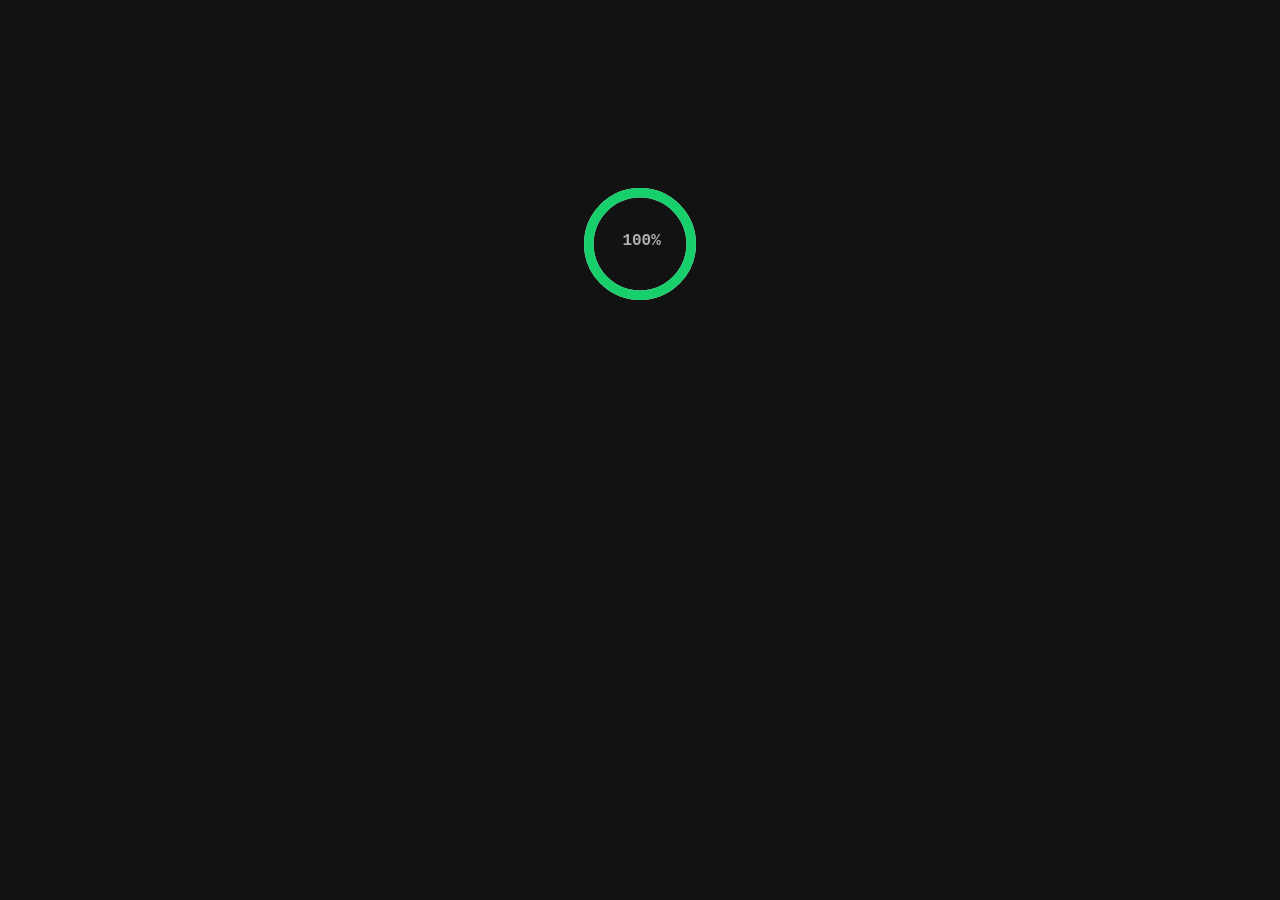
==== index.html @ c3ab96df "Deploy portfolio" ====
<!DOCTYPE html>
<html lang="en">

<head>
    <meta charset="utf-8" />
    <meta name="viewport" content="width=device-width, initial-scale=1.0" />
    <title>Moritz Kreis - Portfolio</title>
    <link rel="icon" type="image/x-icon" href="images/favicon.png" />
    <base href="/" />
    <link rel="stylesheet" href="css/app.css" />
</head>

<body>
    <script>
        if (sessionStorage.redirect) {
            const redirect = sessionStorage.redirect;
            delete sessionStorage.redirect;
            window.history.replaceState({}, '', redirect);
        }
    </script>
        <div id="app">
            <svg class="loading-progress">
                <circle r="40%" cx="50%" cy="50%" />
                <circle r="40%" cx="50%" cy="50%" />
            </svg>
            <div class="loading-progress-text"></div>
        </div>

        <div id="blazor-error-ui">
            An unhandled error has occurred.
            <a href="" class="reload">Reload</a>
            <a class="dismiss">🗙</a>
        </div>
    <script src="_framework/blazor.webassembly.js"></script>
    <script src="js/app.js"></script>
    
    
</body>

</html>
---- css/app.css ----
:root {
    /* Portfolio specific colors */
    --accent-color: #18d06b;
    --text-primary: #ffffff;
    --text-secondary: #b0b0b0;
    --card-bg: #1a1a1a;
    --border-color: #333333;
    --terminal-bg: #121212;
    --body-bg: #121212;
    button, input, select, textarea {
        font: inherit;
        -webkit-appearance: none;
        appearance: none;
    }

}

/* ============ Base & Layout ============ */
body {
    background-color: var(--body-bg);
    color: var(--text-primary);
    margin: 0;
    font-family: 'Courier New', monospace;
    transition: background-color 0.3s ease;
}

.legal-footer {
    display: flex;
    justify-content: space-between;
    align-items: center;
    gap: 1rem;
    padding: 1.5rem 2rem;
    border-top: 1px solid var(--border-color);
    color: var(--text-secondary);
    font-size: .9rem;
}

.legal-footer nav {
    display: flex;
    gap: 1.25rem;
}

.legal-footer a,
.legal-page a {
    color: var(--accent-color);
}

.legal-page {
    width: min(900px, calc(100% - 4rem));
    margin: 0 auto;
    padding: 8rem 0 4rem;
    line-height: 1.7;
}

.legal-page h1 {
    color: var(--accent-color);
    margin-bottom: 2rem;
}

.legal-page h2 {
    color: var(--text-primary);
    margin-top: 2.5rem;
}

.legal-page address {
    font-style: normal;
}

.legal-back-link {
    display: inline-block;
    margin-top: 2rem;
}

.portfolio-page { padding-top: 80px; }

.page {
    min-height: 100vh;
    background-color: var(--body-bg);
    color: var(--text-primary);
}

.section {
    padding: 4rem 0;
    border-bottom: 1px solid var(--border-color);
}

.container {
    max-width: 1200px;
    margin: 0 auto;
    padding: 0 2rem;
}

.section-title {
    font-size: 2.5rem;
    color: var(--accent-color);
    text-align: center;
    margin-bottom: 3rem;
    font-weight: bold;
}

/* ============ Buttons (generic) ============ */
.btn {
    display: inline-block;
    padding: 0.75rem 1.5rem;
    border-radius: 4px;
    text-decoration: none;
    font-weight: bold;
    transition: all 0.3s ease;
    border: 2px solid transparent;
    cursor: pointer;
}
.btn-primary { background-color: var(--accent-color); color: var(--body-bg); border-color: var(--accent-color); }
.btn-primary:hover { background-color: transparent; color: var(--accent-color); border-color: var(--accent-color); }
.btn-outline { background-color: transparent; color: var(--accent-color); border-color: var(--accent-color); }
.btn-outline:hover { background-color: var(--accent-color); color: var(--body-bg); }
.btn-ghost { background-color: transparent; color: var(--text-primary); border-color: var(--border-color); }
.btn-ghost:hover { background-color: var(--border-color); color: var(--text-primary); }

/* ============ Blazor defaults ============ */
#blazor-error-ui {
    background: lightyellow;
    bottom: 0;
    box-shadow: 0 -1px 2px rgba(0,0,0,.2);
    display: none;
    left: 0;
    padding: .6rem 1.25rem .7rem 1.25rem;
    position: fixed;
    width: 100%;
    z-index: 1000;
}
#blazor-error-ui .dismiss { cursor: pointer; position: absolute; right: .75rem; top: .5rem; }

.blazor-error-boundary {
    background: url([data-uri]) no-repeat 1rem/1.8rem, #b32121;
    padding: 1rem 1rem 1rem 3.7rem;
    color: white;
}
.blazor-error-boundary::after { content: "An error has occurred."; }

.loading-progress {
    position: relative;
    display: block;
    width: 8rem;
    height: 8rem;
    margin: 20vh auto 1rem auto;
}
.loading-progress circle {
    fill: none; stroke: #e0e0e0; stroke-width: .6rem;
    transform-origin: 50% 50%; transform: rotate(-90deg);
}
.loading-progress circle:last-child {
    stroke: #18d06b;
    stroke-dasharray: calc(3.1416 * var(--blazor-load-percentage, 0%) * 0.8), 500%;
    transition: stroke-dasharray .05s ease-in-out;
}
.loading-progress-text { position: absolute; text-align: center; font-weight: bold; inset: calc(20vh + 3.25rem) 0 auto .2rem; }
.loading-progress-text::after { content: var(--blazor-load-percentage-text, "Loading"); color: var(--text-secondary); }

/* ============ Top Navigation ============ */
.top-nav {
    position: fixed; top: 0; left: 0; right: 0;
    background-color: rgba(18,18,18,.95);
    backdrop-filter: blur(10px);
    border-bottom: 1px solid var(--border-color);
    z-index: 1000; padding: 0;
}

.nav-container {
    max-width: 1200px; margin: 0 auto;
    display: flex; justify-content: space-between; align-items: center;
    padding: 1rem 2rem; gap: .75rem;
}

.nav-brand { font-size: 1.5rem; font-weight: bold; }
.nav-logo { color: var(--accent-color); border: 2px solid var(--accent-color); padding: .5rem; border-radius: 4px; text-decoration: none; }

.nav-links { display: flex; align-items: center; gap: 2rem; }
.nav-link { color: var(--text-primary); text-decoration: none; transition: color .3s ease; }
.nav-link:hover { color: var(--accent-color); }

.nav-cv {
    color: var(--accent-color) !important;
    border: 1px solid var(--accent-color);
    padding: .5rem 1rem;
    border-radius: 4px;
    transition: all .3s ease;
}
.nav-cv:hover { background-color: var(--accent-color); color: var(--body-bg) !important; }

.nav-language-btn {
    background: none; border: 1px solid var(--accent-color); color: var(--accent-color);
    padding: .5rem 1rem; border-radius: 4px; font-size: .9rem; cursor: pointer; transition: all .3s ease;
    min-width: 50px;
}
.nav-language-btn:hover { background-color: var(--accent-color); color: var(--body-bg); }

/* Hamburger (hidden by default) */
.nav-toggle {
    display: none; background: none; border: 0; font-size: 1.4rem; line-height: 1;
    padding: .4rem .6rem; color: var(--text-primary); cursor: pointer;
}

/* ============ Terminal ============ */
.terminal-page { display: flex; justify-content: center; align-items: center; height: 100vh; }

.terminal {
    background-color: var(--card-bg); color: var(--text-primary);
    padding: 20px; width: 100%; max-width: 700px; height: 500px;
    box-sizing: border-box;
    border-radius: 10px; border: 2px solid var(--accent-color);
    box-shadow: 0 5px 15px rgba(24,208,107,.1);
    display: flex; flex-direction: column; transition: all .3s ease;
}

.terminal-header {
    font-weight: bold; padding: 8px; border-bottom: 1px solid var(--accent-color);
    background-color: var(--card-bg); color: var(--accent-color);
    display: flex; justify-content: space-between; align-items: center;
    border-top-left-radius: 8px; border-top-right-radius: 8px;
}

.terminal-controls { display: flex; gap: 8px; }
.terminal-control { width: 12px; height: 12px; border-radius: 50%; cursor: pointer; }

.terminal-body { flex: 1; overflow-y: auto; padding: 10px; line-height: 1.5; margin-bottom: 10px; }
.terminal-body div { margin-bottom: 5px; word-wrap: break-word; }

.terminal-input { display: flex; align-items: center; padding: 5px; border-top: 1px solid var(--accent-color); }
.terminal-input span { margin-right: 5px; font-weight: bold; color: var(--accent-color); }
.terminal-input input { background: none; border: none; color: var(--text-primary); width: 100%; outline: none; font-size: 16px; }

/* ============ Sections ============ */
/* Intro */
.intro-section { min-height: 100vh;  box-sizing: border-box;  display: flex; align-items: center; padding: 4rem 0; border-bottom: 1px solid var(--border-color); }
.intro-container { max-width: 1400px; margin: 0 auto; padding: 0 2rem; width: 100%; }
.intro-content { display: grid; grid-template-columns: 1fr 1fr; gap: 4rem; align-items: center; justify-items: center; }
.intro-text { max-width: 500px; }
.intro-title { font-size: 3.5rem; color: var(--accent-color); margin-bottom: .5rem; font-weight: bold; }
.intro-subtitle { font-size: 1.5rem; color: var(--text-secondary); margin-bottom: 1.5rem; }
.intro-description { font-size: 1.1rem; line-height: 1.6; color: var(--text-secondary); margin-bottom: 2rem; }
.intro-buttons { display: flex; gap: 1rem; flex-wrap: wrap; }
.intro-terminal { display: flex; justify-content: center; align-items: center; }
.intro-terminal .terminal { width: 100%; max-width: 600px; height: 400px; }

/* About */
.about-content { display: grid; grid-template-columns: 2fr 1fr; gap: 4rem; align-items: start; }
.about-intro { font-size: 1.2rem; line-height: 1.6; color: var(--text-secondary); margin-bottom: 2rem; }
.about-details { display: grid; grid-template-columns: 1fr 1fr; gap: 2rem; }
.about-item h3 { margin-bottom: .5rem; font-size: 1.1rem; color: var(--accent-color); }
.about-item p { color: var(--text-secondary); line-height: 1.5; }
.about-item { text-align: center; }
.about-item ul { display: inline-block; text-align: left; line-height: 1.5; margin: 0; padding-left: 1.2rem; list-style: disc; color: var(--text-secondary); }
.about-stats { display: flex; flex-direction: column; gap: 2rem; }
.stat-item { text-align: center; padding: 1.5rem; border: 1px solid var(--border-color); border-radius: 8px; background-color: var(--card-bg); }
.stat-number { display: block; font-size: 2.5rem; color: var(--accent-color); font-weight: bold; margin-bottom: .5rem; }
.stat-label { color: var(--text-secondary); font-size: .9rem; }

/* Skills */
.skills-content { display: grid; grid-template-columns: repeat(auto-fit, minmax(300px, 1fr)); gap: 3rem; }
.skill-group { text-align: center; }
.skill-group-title { color: var(--accent-color); margin-bottom: 1.5rem; font-size: 1.3rem; }
.skills-chips { display: flex; flex-wrap: wrap; gap: .75rem; justify-content: center; }
.skills-chip { background-color: var(--card-bg); color: var(--text-primary); padding: .5rem 1rem; border-radius: 20px; border: 1px solid var(--border-color); font-size: .9rem; transition: all .3s ease; }
.skills-chip:hover { border-color: var(--accent-color); color: var(--accent-color); }

/* Experience */
.experience-timeline { display: flex; flex-direction: column; gap: 2rem; max-width: 900px; margin: 0 auto; }
.experience-card { background-color: var(--card-bg); border: 1px solid var(--border-color); border-radius: 8px; padding: 2rem; transition: all .3s ease; position: relative; }
.experience-card:hover { border-color: var(--accent-color); box-shadow: 0 4px 20px rgba(24,208,107,.1); }
.experience-header { display: flex; justify-content: space-between; align-items: flex-start; margin-bottom: 1rem; flex-wrap: wrap; gap: 1rem; }
.experience-role { flex: 1; }
.experience-title { color: var(--accent-color); font-size: 1.4rem; margin: 0 0 .25rem 0; }
.experience-company { color: var(--text-primary); font-size: 1.1rem; }
.experience-period { color: var(--text-secondary); font-size: .95rem; white-space: nowrap; padding: .4rem .8rem; border: 1px solid var(--border-color); border-radius: 4px; background-color: rgba(24,208,107,.05); }
.experience-description { color: var(--text-secondary); line-height: 1.7; margin-bottom: 1.5rem; }
.experience-highlights { margin-bottom: 1.5rem; }
.experience-highlights h4 { color: var(--accent-color); margin-bottom: .75rem; font-size: 1rem; }
.experience-highlights ul { list-style: none; padding: 0; margin: 0; }
.experience-highlights li { color: var(--text-secondary); line-height: 1.6; padding-left: 1.5rem; position: relative; margin-bottom: .5rem; }
.experience-highlights li::before { content: "▸"; position: absolute; left: 0; color: var(--accent-color); }
.experience-tech { display: flex; flex-wrap: wrap; gap: .5rem; }

/* Projects */
.projects-grid { display: grid; grid-template-columns: repeat(auto-fit, minmax(350px,1fr)); gap: 2rem; }
.project-card { background-color: var(--card-bg); border: 1px solid var(--border-color); border-radius: 8px; padding: 2rem; transition: all .3s ease; }
.project-card:hover { border-color: var(--accent-color); box-shadow: 0 4px 20px rgba(24,208,107,.1); }
.project-header { display: flex; justify-content: space-between; align-items: flex-start; margin-bottom: 1rem; }
.project-title { color: var(--accent-color); font-size: 1.3rem; margin: 0; flex: 1; }
.project-links { display: flex; gap: .5rem; }
.project-link { color: var(--text-primary); text-decoration: none; padding: .5rem 1rem; border: 1px solid var(--border-color); border-radius: 4px; font-size: .8rem; transition: all .3s ease; }
.project-link:hover { border-color: var(--accent-color); color: var(--accent-color); }
.project-description { color: var(--text-secondary); line-height: 1.6; margin-bottom: 1.5rem; }
.project-tech { display: flex; flex-wrap: wrap; gap: .5rem; }
.tech-tag { background-color: rgba(24,208,107,.1); color: var(--accent-color); padding: .25rem .75rem; border-radius: 12px; font-size: .8rem; border: 1px solid rgba(24,208,107,.3); }

/* Contact */
.contact-content { text-align: center; max-width: 600px; margin: 0 auto; }
.contact-intro { font-size: 1.2rem; line-height: 1.6; color: var(--text-secondary); margin-bottom: 3rem; }
.contact-buttons { display: grid; grid-template-columns: repeat(auto-fit, minmax(200px,1fr)); gap: 1.5rem; }
.contact-btn {
    display: flex; align-items: center; justify-content: center; gap: .75rem;
    padding: 1.5rem; background-color: var(--card-bg); border: 1px solid var(--border-color);
    border-radius: 8px; color: var(--text-primary); text-decoration: none; transition: all .3s ease;
}
.contact-btn:hover { border-color: var(--accent-color); color: var(--accent-color); transform: translateY(-2px); }
.contact-icon { font-size: 1.5rem; }
.contact-icon img { width: 24px; height: 24px; display: inline-block; }

/* NotFound Seite: Inhalt mittig */
.notfound-wrapper {
    display: flex;
    flex-direction: column;
    justify-content: center;
    align-items: center;
    min-height: 100vh;
    text-align: center;
    padding: 2rem;
}

.notfound-wrapper h1 {
    font-size: 5rem;
    margin-bottom: 1rem;
    color: var(--accent-color);
}

.notfound-wrapper p {
    font-size: 1.2rem;
    color: var(--text-secondary);
    margin-bottom: 2rem;
}

.notfound-wrapper a {
    display: inline-block;
    margin-top: 1rem;
    padding: .75rem 1.5rem;
    border-radius: 4px;
    border: 2px solid var(--accent-color);
    color: var(--accent-color);
    text-decoration: none;
    font-weight: bold;
    transition: all .3s ease;
}

.notfound-wrapper a:hover {
    background-color: var(--accent-color);
    color: var(--body-bg);
}

/* ============ Responsive (generic) ============ */
@media (max-width: 1024px) {
    .intro-content { grid-template-columns: 1fr; gap: 3rem; text-align: center; }
    .about-content { grid-template-columns: 1fr; gap: 2rem; }
    .about-details { grid-template-columns: 1fr; }
    .intro-buttons { justify-content: center; }
}

@media (max-width: 768px) {
    .intro-title { font-size: 2.5rem; }
    .intro-subtitle { font-size: 1.2rem; }
    .section-title { font-size: 2rem; }
    .container { padding: 0 1rem; }
    .intro-terminal .terminal { height: 300px; }
    .about-stats { flex-direction: row; justify-content: space-around; }
    .stat-item { flex: 1; margin: 0 .5rem; }
}

@media (max-width: 480px) {
    .intro-buttons { justify-content: center; }
    .projects-grid { grid-template-columns: 1fr; }
    .contact-buttons { grid-template-columns: 1fr; }
    .about-stats { flex-direction: column; }
    .stat-item { margin: 0; }
    .legal-footer { flex-direction: column; text-align: center; }
    .legal-page { width: min(100% - 2rem, 900px); }
}

/* ============ Mobile Nav (collapsible) – keep at file end ============ */
@media (max-width: 768px) {
    .nav-toggle {
        display: inline-block;
        font-size: 2rem;
        padding: 0.5rem 1rem;
    }

    .nav-toggle img {
        transform: scale(0.5);
    }

    .nav-container {
        position: relative;
        padding: .75rem 1rem;
    }

    .nav-links {
        position: absolute;
        top: 100%;
        left: 0;
        right: 0;
        background: rgba(18,18,18,.98);
        backdrop-filter: blur(10px);
        border-bottom: 1px solid var(--border-color);

        display: flex;
        flex-direction: column;
        align-items: stretch;
        gap: .5rem;

        padding: 0;
        max-height: 0;
        overflow: hidden;
        opacity: 0;
        pointer-events: none;


        transform: translateY(-8px) scale(0.98);
        transform-origin: top right;

        transition:
                max-height .25s ease,
                opacity .2s ease,
                padding .2s ease,
                transform .18s ease;
    }

    .nav-links.open {
        padding: .5rem 1rem;
        max-height: 60vh;
        opacity: 1;
        pointer-events: auto;
        overflow-y: auto;

        transform: translateY(0) scale(1);
    }

    /* Links im Panel */
    .nav-links .nav-link,
    .nav-links .nav-cv,
    .nav-links .nav-language-btn {
        width: 80%;
        display: block;
        text-align: center;
        padding: .75rem 1rem;
        border-radius: 6px;
        margin: 0.5rem auto; /* mittig */
    }

    .nav-links .nav-cv,
    .nav-links .nav-language-btn {
        display: flex;
        align-items: center;
        justify-content: center;
        font-size: .95rem;
        border: 1px solid var(--accent-color);
        box-sizing: border-box;
    }
}
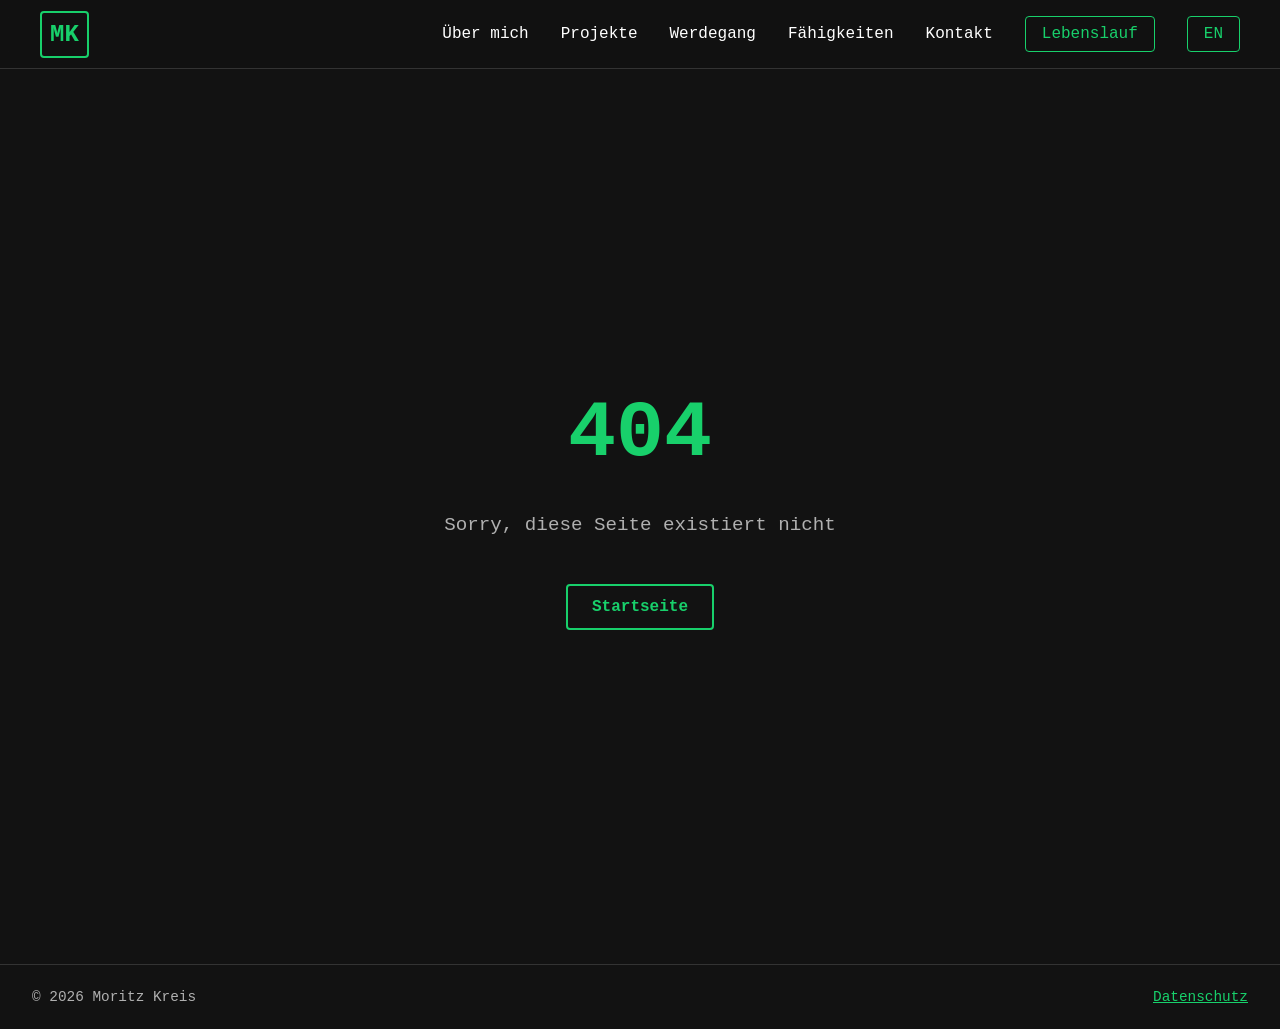
==== commit c0b3ebd1: "Deploying to gh-pages from @ PilliPalli/portfolio@648b257f9abba06366611df1ddd5559c010a9c2b 🚀" ====
--- a/index.html
+++ b/index.html
@@ -6,6 +6,17 @@
     <meta name="viewport" content="width=device-width, initial-scale=1.0" />
     <title>Moritz Kreis - Portfolio</title>
     <link rel="icon" type="image/x-icon" href="images/favicon.png" />
+    <meta name="description"
+          content="Ich bin Moritz Kreis, Softwareentwickler mit Leidenschaft für moderne Technologien. Entdecke meine Projekte und meinen Werdegang in meinem interaktiven Portfolio." />
+    <meta property="og:type" content="website" />
+    <meta property="og:title" content="Moritz Kreis | Softwareentwickler & Portfolio" />
+    <meta property="og:description"
+          content="Hi, ich bin Moritz! Auf meinem Portfolio stelle ich mich, meine Projekte als Softwareentwickler vor. Entdecke meine Arbeit in einem interaktiven Terminal." />
+    <meta property="og:image"
+          content="https://pillipalli.github.io/portfolio/images/portfolio-preview.png" />
+    <meta property="og:image:alt"
+          content="Mein Portfolio mit interaktivem Terminal" />
+    <meta name="twitter:card" content="summary_large_image" />
     <base href="/" />
     <link rel="stylesheet" href="css/app.css" />
 </head>
@@ -33,8 +44,5 @@
         </div>
     <script src="_framework/blazor.webassembly.js"></script>
     <script src="js/app.js"></script>
-    
-    
 </body>
-
 </html>
